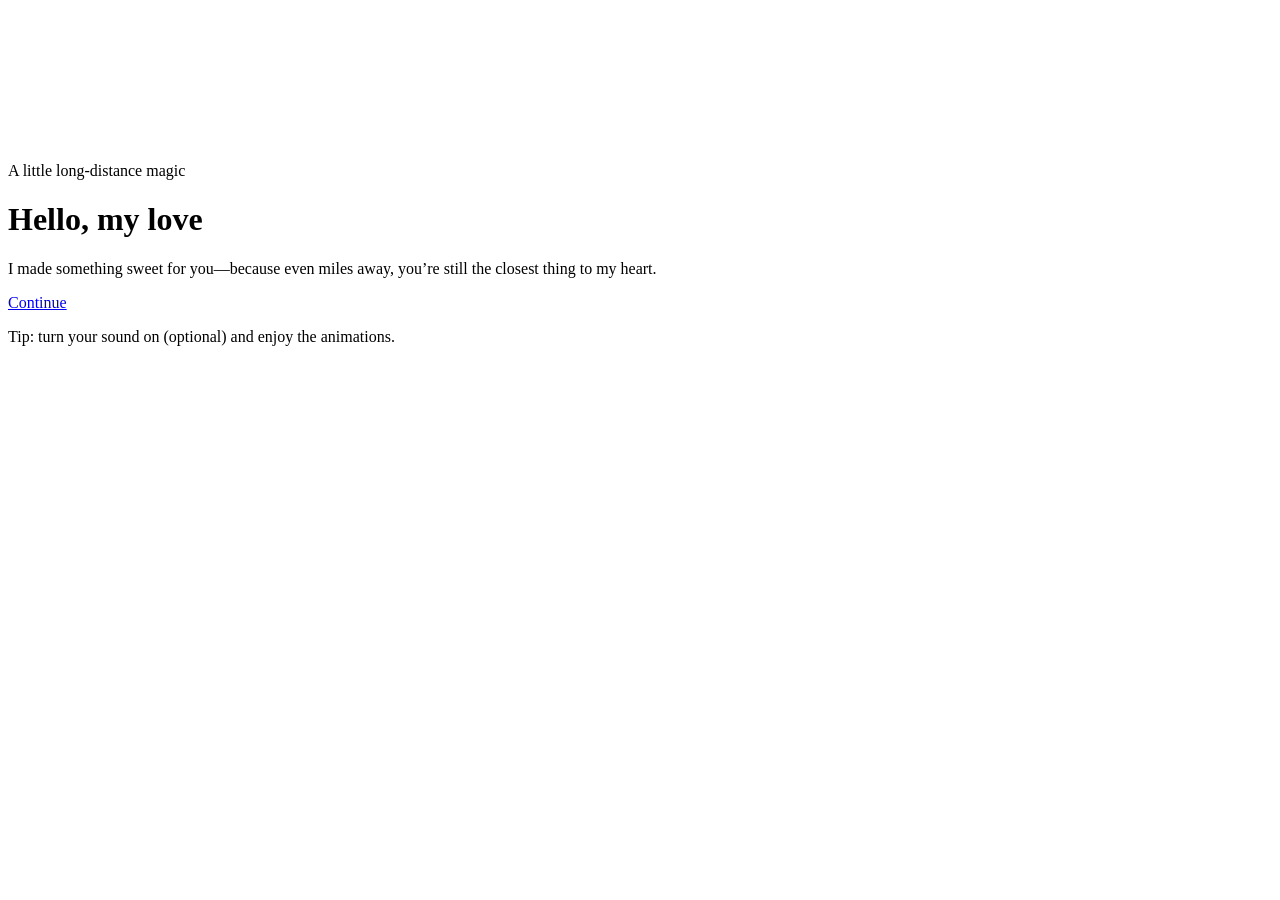
==== index.html @ 5ab75958 "Add files via upload" ====
<!doctype html>
<html lang="en">
<head>
  <meta charset="utf-8" />
  <meta name="viewport" content="width=device-width, initial-scale=1" />
  <title>Hello, My Love</title>
  <link rel="stylesheet" href="styles.css" />
</head>
<body>
  <canvas id="bg" aria-hidden="true"></canvas>
  <main class="card">
    <div class="badge">A little long-distance magic</div>
    <h1 class="script">Hello, my love</h1>
    <p class="lead">I made something sweet for you—because even miles away, you’re still the closest thing to my heart.</p>
    <div class="actions">
      <a class="btn primary" href="ask.html">Continue</a>
    </div>
    <p class="tiny">Tip: turn your sound on (optional) and enjoy the animations.</p>
  </main>

  <script src="shared.js"></script>
</body>
</html>
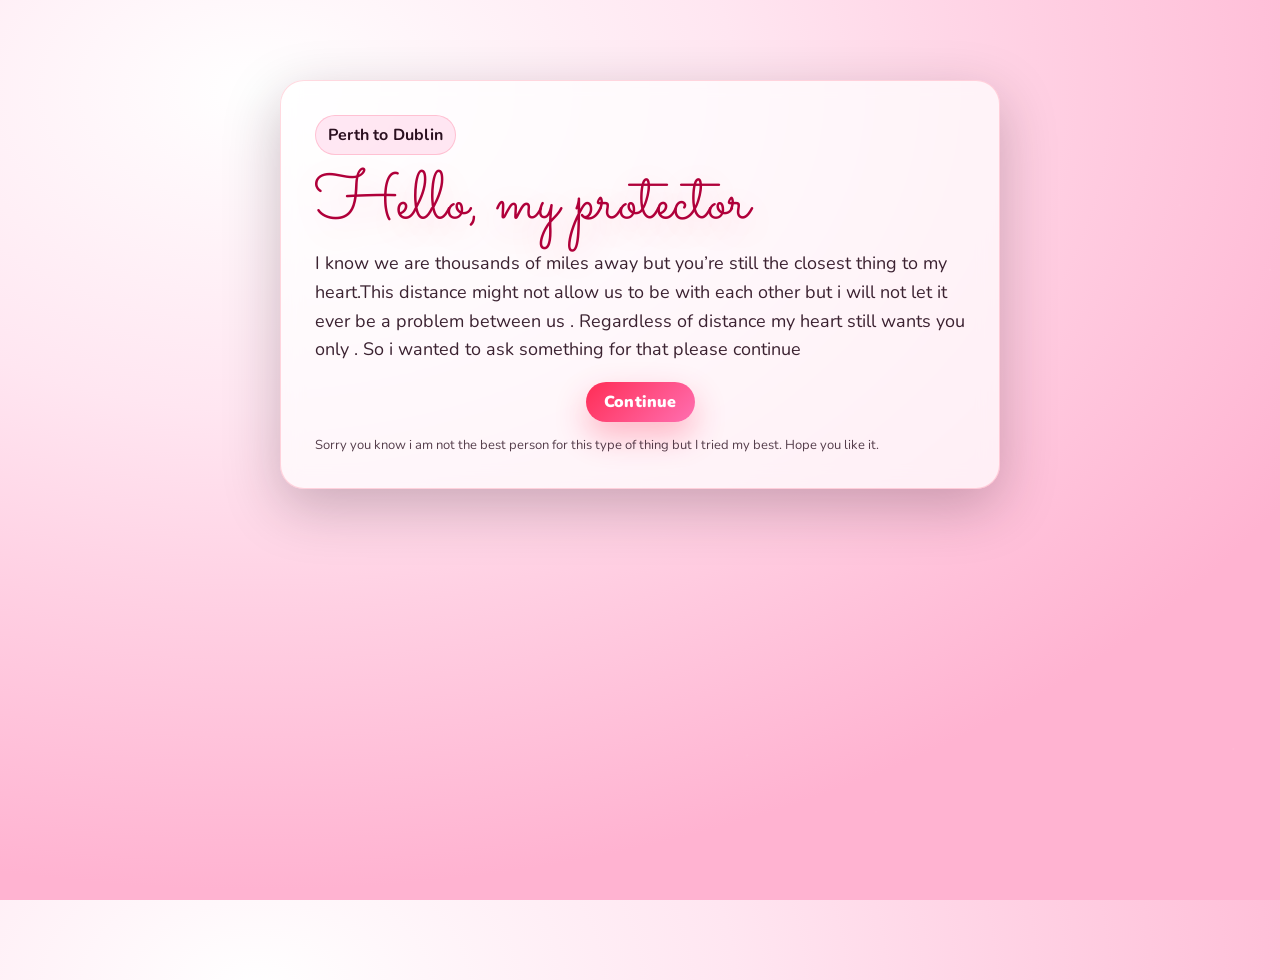
==== commit 5766c550: "Update index.html" ====
--- a/index.html
+++ b/index.html
@@ -9,13 +9,13 @@
 <body>
   <canvas id="bg" aria-hidden="true"></canvas>
   <main class="card">
-    <div class="badge">A little long-distance magic</div>
-    <h1 class="script">Hello, my love</h1>
-    <p class="lead">I made something sweet for you—because even miles away, you’re still the closest thing to my heart.</p>
+    <div class="badge">Perth to Dublin</div>
+    <h1 class="script">Hello, my protector</h1>
+    <p class="lead">I know we are thousands of miles away but you’re still the closest thing to my heart.This distance might not allow us to be with each other but i will not let it ever be a problem between us . Regardless of distance my heart still wants you only . So i wanted to ask something for that please continue</p>
     <div class="actions">
       <a class="btn primary" href="ask.html">Continue</a>
     </div>
-    <p class="tiny">Tip: turn your sound on (optional) and enjoy the animations.</p>
+    <p class="tiny">Sorry you know i am not the best person for this type of thing but I tried my best. Hope you like it.</p>
   </main>
 
   <script src="shared.js"></script>
--- a/styles.css
+++ b/styles.css
@@ -0,0 +1,1187 @@
+@import url('https://fonts.googleapis.com/css2?family=Nunito:wght@400;700;900&family=Sacramento&display=swap');
+
+:root{
+  --red:#ff2d55;
+  --pink:#ff6fb1;
+  --soft:#ffe6f1;
+  --white:#fff;
+  --ink:#2b1020;
+  --shadow: 0 18px 55px rgba(43,16,32,.25);
+}
+*{box-sizing:border-box}
+html,body{height:100%}
+body{
+  margin:0;
+  font-family: Nunito, system-ui, -apple-system, Segoe UI, Roboto, Arial, sans-serif;
+  color:var(--ink);
+  overflow:hidden;
+  background: radial-gradient(1200px 800px at 20% 10%, #fff 0%, #ffe6f1 40%, #ffd0e3 65%, #ffb3d1 100%);
+}
+
+#bg{
+  position:fixed;
+  inset:0;
+  width:100%;
+  height:100%;
+  z-index:0;
+}
+
+.card{
+  position:relative;
+  z-index:1;
+  width:min(860px, 92vw);
+  margin: 8vh auto;
+  padding: 34px 28px;
+  border-radius: 24px;
+  background: rgba(255,255,255,.72);
+  border: 1px solid rgba(255,255,255,.6);
+  box-shadow: var(--shadow);
+  backdrop-filter: blur(10px);
+  -webkit-backdrop-filter: blur(10px);
+  animation: popIn .7s ease both;
+}
+.card.wide{width:min(980px, 92vw)}
+
+@keyframes popIn{
+  from{transform: translateY(14px) scale(.985); opacity:0}
+  to{transform: translateY(0) scale(1); opacity:1}
+}
+
+.badge{
+  display:inline-block;
+  padding: 8px 12px;
+  border-radius: 999px;
+  background: linear-gradient(90deg, rgba(255,45,85,.12), rgba(255,111,177,.12));
+  border: 1px solid rgba(255,45,85,.18);
+  font-weight: 800;
+  letter-spacing: .2px;
+}
+
+.script{
+  font-family: Sacramento, cursive;
+  font-weight: 400;
+  margin: 18px 0 6px;
+  font-size: clamp(46px, 6vw, 72px);
+  line-height: 1.02;
+  color: #7a1133;
+  text-shadow: 0 10px 30px rgba(255,45,85,.18);
+}
+.script.small{font-size: 44px}
+
+.lead{
+  margin: 10px 0 18px;
+  font-size: 18px;
+  line-height: 1.5;
+}
+.tiny{margin: 18px 0 0; opacity:.75; font-size: 13px}
+.mono{font-family: ui-monospace, SFMono-Regular, Menlo, Monaco, Consolas, monospace}
+
+.actions{margin-top: 18px}
+.actions.subtle{margin-top: 10px; opacity:.9}
+
+.btn{
+  appearance:none;
+  border:0;
+  border-radius: 14px;
+  padding: 12px 16px;
+  font-weight: 900;
+  cursor:pointer;
+  text-decoration:none;
+  display:inline-flex;
+  align-items:center;
+  justify-content:center;
+  gap: 10px;
+  transition: transform .15s ease, box-shadow .15s ease, background .15s ease, filter .15s ease;
+  user-select:none;
+}
+.btn:active{transform: translateY(1px) scale(.99)}
+
+.btn.primary{
+  color: var(--white);
+  background: linear-gradient(135deg, var(--red), var(--pink));
+  box-shadow: 0 14px 30px rgba(255,45,85,.25);
+}
+.btn.primary:hover{filter: brightness(1.03)}
+
+.btn.ghost{
+  background: rgba(255,255,255,.6);
+  border: 1px solid rgba(122,17,51,.22);
+  color: #7a1133;
+}
+
+.btn.link{
+  background: transparent;
+  border: 1px dashed rgba(122,17,51,.35);
+  color: #7a1133;
+}
+
+.btn.big{min-width: 140px}
+
+.button-row{
+  position:relative;
+  display:flex;
+  gap: 14px;
+  align-items:center;
+  justify-content:center;
+  flex-wrap:wrap;
+  margin-top: 12px;
+}
+
+.status{
+  margin-top: 16px;
+  text-align:center;
+  min-height: 24px;
+  font-weight: 800;
+}
+
+.grid{
+  display:grid;
+  grid-template-columns: 1fr 1.2fr;
+  gap: 18px;
+  align-items: start;
+  margin-top: 10px;
+}
+@media (max-width: 820px){
+  body{overflow:auto}
+  .card{margin: 5vh auto 6vh}
+  .grid{grid-template-columns: 1fr}
+}
+
+.photo{
+  border-radius: 22px;
+  overflow:hidden;
+  border: 1px solid rgba(255,45,85,.18);
+  background: rgba(255,255,255,.55);
+  box-shadow: 0 16px 35px rgba(43,16,32,.12);
+}
+.photo img{width:100%; height: 100%; display:block; object-fit:cover}
+.photo-fallback{padding: 20px}
+
+.letter{
+  padding: 6px 2px;
+}
+.letter p{font-size: 16.5px; line-height: 1.65; margin: 10px 0}
+.stamp{opacity:.8; font-weight: 800}
+.signature{margin-top: 18px}
+
+.heart{
+  position:fixed;
+  width: 14px;
+  height: 14px;
+  transform: rotate(45deg);
+  background: linear-gradient(135deg, var(--red), var(--pink));
+  border-radius: 4px;
+  opacity: .9;
+  z-index: 0;
+  pointer-events:none;
+  filter: drop-shadow(0 10px 20px rgba(255,45,85,.18));
+}
+.heart:before, .heart:after{
+  content:"";
+  position:absolute;
+  width: 14px;
+  height: 14px;
+  background: inherit;
+  border-radius: 50%;
+}
+.heart:before{left:-7px; top:0}
+.heart:after{left:0; top:-7px}
+
+.pulse{
+  animation: pulse 1.4s ease-in-out infinite;
+}
+@keyframes pulse{
+  0%,100%{transform: scale(1)}
+  50%{transform: scale(1.06)}
+}
+  background: radial-gradient(1200px 700px at 20% 10%, #fff 0%, var(--soft) 30%, #ffd1e6 55%, #ffb3d6 100%);
+  overflow-x:hidden;
+}
+
+#bg{
+  position:fixed;
+  inset:0;
+  width:100%;
+  height:100%;
+  z-index:0;
+}
+
+.card{
+  position:relative;
+  z-index:1;
+  width:min(720px, 92vw);
+  margin: min(10vh, 80px) auto 40px;
+  padding: 28px 24px;
+  background: rgba(255,255,255,.72);
+  border: 1px solid rgba(255,45,85,.18);
+  border-radius: 24px;
+  box-shadow: var(--shadow);
+  backdrop-filter: blur(10px);
+  animation: popIn .75s ease-out;
+}
+.card.wide{width:min(980px, 92vw)}
+
+.badge{
+  display:inline-block;
+  padding: 8px 12px;
+  border-radius: 999px;
+  font-weight: 800;
+  letter-spacing: .3px;
+  background: linear-gradient(135deg, rgba(255,45,85,.12), rgba(255,111,177,.12));
+  border: 1px solid rgba(255,45,85,.18);
+  color: #7b1b42;
+}
+
+h1{margin: 14px 0 10px; line-height:1.05}
+.script{
+  font-family: Sacramento, cursive;
+  font-size: clamp(44px, 5vw, 68px);
+  font-weight: 400;
+  color: #7b1b42;
+  text-shadow: 0 2px 0 rgba(255,255,255,.6);
+}
+.script.small{font-size: 36px}
+
+.lead{
+  font-size: 18px;
+  line-height: 1.55;
+  margin: 0 0 18px;
+}
+
+.tiny{opacity:.75; font-size: 13px; margin:18px 0 0}
+
+.actions{display:flex; gap:12px; justify-content:center; margin-top: 14px}
+.actions.subtle{margin-top: 10px}
+
+.btn{
+  appearance:none;
+  border: 0;
+  border-radius: 14px;
+  padding: 12px 16px;
+  font-weight: 900;
+  cursor:pointer;
+  text-decoration:none;
+  display:inline-flex;
+  align-items:center;
+  justify-content:center;
+  gap: 10px;
+  transition: transform .15s ease, box-shadow .15s ease, background .15s ease, width .15s ease, height .15s ease;
+  user-select:none;
+}
+.btn:focus{outline: 3px solid rgba(255,45,85,.25); outline-offset: 3px}
+
+.btn.primary{
+  background: linear-gradient(135deg, var(--red), var(--pink));
+  color: var(--white);
+  box-shadow: 0 12px 30px rgba(255,45,85,.25);
+}
+.btn.primary:hover{transform: translateY(-2px) scale(1.01)}
+
+.btn.ghost{
+  background: rgba(255,255,255,.65);
+  border: 1px solid rgba(255,45,85,.25);
+  color: #7b1b42;
+}
+.btn.ghost:hover{transform: translateY(-1px)}
+
+.btn.link{
+  background: transparent;
+  color: #7b1b42;
+  text-decoration: underline;
+  font-weight: 800;
+  padding: 8px 10px;
+}
+
+.btn.big{
+  min-width: 130px;
+  min-height: 52px;
+}
+
+.button-row{
+  position:relative;
+  display:flex;
+  gap: 14px;
+  justify-content:center;
+  align-items:center;
+  flex-wrap:wrap;
+  margin-top: 10px;
+}
+
+.status{
+  margin-top: 16px;
+  text-align:center;
+  font-weight: 800;
+  color: #7b1b42;
+  min-height: 24px;
+}
+
+.grid{
+  display:grid;
+  grid-template-columns: 1fr;
+  gap: 18px;
+  align-items: start;
+  margin-top: 10px;
+}
+@media (min-width: 860px){
+  .grid{grid-template-columns: 1fr 1.2fr; gap: 22px}
+}
+
+.photo{
+  border-radius: 22px;
+  overflow:hidden;
+  border: 1px solid rgba(255,45,85,.22);
+  background: linear-gradient(135deg, rgba(255,45,85,.08), rgba(255,111,177,.08));
+  box-shadow: 0 14px 45px rgba(43,16,32,.18);
+}
+.photo img{width:100%; height:100%; display:block; object-fit: cover; min-height: 300px}
+.photo-fallback{padding: 18px}
+
+.letter{
+  background: rgba(255,255,255,.72);
+  border: 1px solid rgba(255,45,85,.18);
+  border-radius: 22px;
+  padding: 18px 18px;
+}
+.letter p{line-height:1.7; margin: 10px 0; font-size: 16px}
+.stamp{opacity:.85; font-weight: 900}
+.signature{margin-top: 16px; font-weight: 800}
+.mono{font-family: ui-monospace, SFMono-Regular, Menlo, Monaco, Consolas, monospace}
+
+/* Floating hearts (DOM nodes created in shared.js) */
+.heart{
+  position:fixed;
+  left: var(--x);
+  top: 110%;
+  width: var(--size);
+  height: var(--size);
+  transform: rotate(45deg);
+  background: linear-gradient(135deg, rgba(255,45,85,.95), rgba(255,111,177,.9));
+  border-radius: 8px;
+  z-index: 2;
+  opacity: .0;
+  filter: drop-shadow(0 10px 18px rgba(255,45,85,.25));
+  animation: floatUp var(--dur) linear forwards;
+}
+.heart:before, .heart:after{
+  content:"";
+  position:absolute;
+  width: 100%;
+  height: 100%;
+  border-radius: 50%;
+  background: inherit;
+}
+.heart:before{left: -50%}
+.heart:after{top: -50%}
+
+@keyframes floatUp{
+  0%{opacity:0; transform: translateY(0) rotate(45deg) scale(.9)}
+  10%{opacity:.85}
+  100%{opacity:0; transform: translateY(-130vh) rotate(45deg) scale(1.08)}
+}
+
+/* Pop + subtle pulse */
+@keyframes popIn{
+  0%{transform: translateY(10px) scale(.98); opacity:0}
+  100%{transform: translateY(0) scale(1); opacity:1}
+}
+
+.pulse{
+  animation: pulse 1.05s ease-in-out infinite;
+}
+@keyframes pulse{
+  0%,100%{transform: scale(1)}
+  50%{transform: scale(1.04)}
+}
+
+/* Confetti */
+.confetti{
+  position:fixed;
+  inset: -10px;
+  pointer-events:none;
+  z-index: 5;
+}
+
+  border-radius: 24px;
+  box-shadow: var(--shadow);
+  backdrop-filter: blur(10px);
+  -webkit-backdrop-filter: blur(10px);
+  animation: pop .7s cubic-bezier(.2,1,.2,1) both;
+}
+.card.wide{width:min(980px, 94vw)}
+
+@keyframes pop{from{transform: translateY(16px) scale(.98);opacity:0}to{transform: translateY(0) scale(1);opacity:1}}
+
+.badge{
+  display:inline-flex;
+  align-items:center;
+  gap:10px;
+  padding:8px 12px;
+  border-radius:999px;
+  background: rgba(255,111,177,.16);
+  border: 1px solid rgba(255,45,85,.20);
+  color:var(--ink);
+  font-weight:700;
+  letter-spacing:.2px;
+}
+
+.script{
+  font-family: Sacramento, cursive;
+  font-size: clamp(44px, 6vw, 68px);
+  line-height: 1;
+  margin: 16px 0 10px;
+  color: #b0003a;
+  text-shadow: 0 10px 35px rgba(255,45,85,.18);
+}
+.script.small{font-size: clamp(30px, 3.6vw, 44px)}
+
+.lead{
+  margin: 0 0 18px;
+  font-size: clamp(16px, 2.1vw, 18px);
+  opacity: .92;
+}
+
+.tiny{margin:14px 0 0; font-size: 13px; opacity:.7}
+
+.actions{display:flex; gap:12px; justify-content:center; margin-top: 18px}
+.actions.subtle{margin-top: 10px}
+
+.btn{
+  appearance:none;
+  border:0;
+  cursor:pointer;
+  user-select:none;
+  text-decoration:none;
+  display:inline-flex;
+  align-items:center;
+  justify-content:center;
+  padding: 12px 18px;
+  border-radius: 14px;
+  font-weight:900;
+  letter-spacing:.2px;
+  transition: transform .12s ease, box-shadow .12s ease, filter .12s ease;
+  will-change: transform;
+}
+.btn:focus{outline: 3px solid rgba(255,45,85,.35); outline-offset: 3px}
+.btn:hover{transform: translateY(-1px)}
+.btn:active{transform: translateY(1px) scale(.99)}
+
+.btn.primary{
+  background: linear-gradient(135deg, var(--red), var(--pink));
+  color: #fff;
+  box-shadow: 0 14px 30px rgba(255,45,85,.35);
+}
+.btn.primary.big{font-size: 18px; padding: 14px 22px}
+
+.btn.ghost{
+  background: rgba(255,255,255,.75);
+  border: 2px solid rgba(255,45,85,.25);
+  color: #8a0030;
+}
+
+.btn.link{
+  background: transparent;
+  color: #8a0030;
+  padding: 10px 10px;
+}
+
+.button-row{
+  position:relative;
+  display:flex;
+  gap: 14px;
+  justify-content:center;
+  align-items:center;
+  flex-wrap:wrap;
+  margin-top: 6px;
+}
+
+.status{
+  margin-top: 14px;
+  text-align:center;
+  font-weight:700;
+  opacity:.9;
+}
+
+.grid{
+  display:grid;
+  grid-template-columns: 1fr;
+  gap: 18px;
+  margin-top: 10px;
+}
+@media (min-width: 860px){
+  .grid{grid-template-columns: 0.9fr 1.1fr; align-items:start}
+}
+
+.photo{
+  background: rgba(255,255,255,.7);
+  border: 1px solid rgba(255,45,85,.18);
+  border-radius: 20px;
+  overflow:hidden;
+  box-shadow: 0 16px 45px rgba(255,45,85,.12);
+}
+.photo img{width:100%; height: 100%; display:block; object-fit:cover; min-height: 260px; max-height: 520px}
+.photo-fallback{padding: 18px; text-align:center}
+.mono{font-family: ui-monospace, SFMono-Regular, Menlo, Monaco, Consolas, 'Liberation Mono', 'Courier New', monospace; font-size: 12px}
+
+.letter{
+  background: rgba(255,255,255,.78);
+  border: 1px solid rgba(255,45,85,.18);
+  border-radius: 20px;
+  padding: 18px 18px 10px;
+  box-shadow: 0 16px 45px rgba(255,45,85,.12);
+}
+.letter p{margin: 10px 0; font-size: 16px; line-height: 1.6}
+.stamp{opacity:.8; font-weight:800}
+.signature{margin-top: 14px}
+
+/* floating heart element (created in JS) */
+.heart{
+  position:fixed;
+  left: var(--x);
+  top: 110vh;
+  width: var(--s);
+  height: var(--s);
+  transform: rotate(45deg);
+  background: rgba(255,45,85,.55);
+  filter: drop-shadow(0 10px 18px rgba(255,45,85,.2));
+  z-index:0;
+  animation: floatUp var(--d) linear forwards;
+}
+.heart:before,
+.heart:after{
+  content:"";
+  position:absolute;
+  width:100%;
+  height:100%;
+  border-radius:50%;
+  background: inherit;
+}
+.heart:before{left:-50%; top:0}
+.heart:after{left:0; top:-50%}
+
+@keyframes floatUp{
+  0%{transform: translateY(0) rotate(45deg); opacity:0}
+  10%{opacity:.8}
+  100%{transform: translateY(-140vh) rotate(45deg); opacity:0}
+}
+  border-radius:999px;
+  background: rgba(255,45,85,.08);
+  border:1px solid rgba(255,45,85,.22);
+  font-weight:800;
+  letter-spacing:.2px;
+}
+
+.script{
+  font-family: Sacramento, cursive;
+  font-size: clamp(40px, 5.2vw, 76px);
+  line-height: .92;
+  margin: 14px 0 10px;
+  color: #8b0f3b;
+  text-shadow: 0 10px 24px rgba(255,45,85,.18);
+}
+.script.small{font-size:44px}
+
+.lead{
+  font-size: 18px;
+  line-height:1.6;
+  margin: 0 0 18px;
+}
+
+.tiny{
+  margin: 14px 0 0;
+  font-size: 13px;
+  opacity:.8;
+}
+
+.actions{display:flex;gap:12px;justify-content:center;margin-top:18px}
+.actions.subtle{justify-content:flex-start;margin-top:10px}
+
+.btn{
+  appearance:none;
+  border:0;
+  cursor:pointer;
+  text-decoration:none;
+  display:inline-flex;
+  align-items:center;
+  justify-content:center;
+  padding: 12px 18px;
+  border-radius: 16px;
+  font-weight:900;
+  letter-spacing:.2px;
+  transform: translateZ(0);
+  transition: transform .15s ease, box-shadow .15s ease, filter .15s ease;
+  user-select:none;
+}
+.btn:active{transform: translateY(1px) scale(.99)}
+.btn.primary{
+  background: linear-gradient(135deg, var(--red), var(--pink));
+  color: var(--white);
+  box-shadow: 0 16px 30px rgba(255,45,85,.28);
+}
+.btn.primary:hover{filter:saturate(1.05) brightness(1.02);box-shadow: 0 18px 42px rgba(255,45,85,.34)}
+.btn.ghost{
+  background: rgba(255,255,255,.7);
+  border: 1px solid rgba(43,16,32,.18);
+  color: var(--ink);
+}
+.btn.ghost:hover{box-shadow: 0 12px 30px rgba(43,16,32,.12)}
+.btn.link{
+  background: transparent;
+  padding: 8px 0;
+  border-radius: 0;
+  color: #8b0f3b;
+  font-weight:900;
+}
+.btn.big{font-size: 20px; padding: 14px 22px; border-radius: 18px}
+
+.button-row{
+  position:relative;
+  display:flex;
+  align-items:center;
+  justify-content:center;
+  gap:14px;
+  flex-wrap:wrap;
+  padding: 8px 0 4px;
+  min-height: 120px;
+}
+
+.status{
+  margin-top: 10px;
+  text-align:center;
+  font-weight:800;
+  color:#8b0f3b;
+  min-height: 26px;
+}
+
+.grid{
+  display:grid;
+  grid-template-columns: 1fr;
+  gap: 18px;
+  margin-top: 10px;
+}
+@media (min-width: 820px){
+  .grid{grid-template-columns: 1.05fr .95fr; align-items:start}
+}
+
+.photo{
+  border-radius: 22px;
+  overflow:hidden;
+  border: 1px solid rgba(255,45,85,.22);
+  background: rgba(255,255,255,.6);
+  box-shadow: 0 14px 34px rgba(43,16,32,.12);
+  min-height: 260px;
+}
+.photo img{width:100%; height:100%; object-fit:cover; display:block}
+.photo-fallback{padding:20px}
+
+.letter{
+  border-radius: 22px;
+  border: 1px solid rgba(255,45,85,.22);
+  background: rgba(255,255,255,.72);
+  box-shadow: 0 14px 34px rgba(43,16,32,.12);
+  padding: 18px 18px 16px;
+}
+.letter p{line-height:1.75; margin: 0 0 12px}
+.letter .stamp{opacity:.85; font-weight:800}
+.signature{margin-top: 14px}
+
+.mono{font-family: ui-monospace, SFMono-Regular, Menlo, Monaco, Consolas, "Liberation Mono", "Courier New", monospace; font-size: .95em}
+
+/* Floating heart elements */
+.heart{
+  position:fixed;
+  width: 14px;
+  height: 14px;
+  transform: rotate(45deg);
+  background: rgba(255,45,85,.75);
+  border-radius: 3px;
+  z-index: 0;
+  pointer-events:none;
+  animation: floatUp linear forwards;
+  filter: blur(.1px);
+}
+.heart:before,
+.heart:after{
+  content:"";
+  position:absolute;
+  width: 14px;
+  height: 14px;
+  background: inherit;
+  border-radius: 50%;
+}
+.heart:before{left:-7px; top:0}
+.heart:after{left:0; top:-7px}
+
+@keyframes floatUp{
+  from{transform: translateY(0) rotate(45deg); opacity: 0}
+  10%{opacity: .8}
+  to{transform: translateY(-120vh) rotate(45deg); opacity: 0}
+}
+
+/* Confetti */
+.confetti{
+  position:fixed;
+  width: 10px;
+  height: 14px;
+  z-index: 2;
+  pointer-events:none;
+  animation: confettiFall linear forwards;
+}
+@keyframes confettiFall{
+  from{transform: translateY(-10vh) rotate(0deg); opacity: 1}
+  to{transform: translateY(120vh) rotate(720deg); opacity: 0.85}
+}
+  margin: 0 0 18px;
+}
+.tiny{margin:18px 0 0; font-size: 12.5px; opacity:.75}
+
+.actions{display:flex; gap:12px; margin-top: 14px}
+.actions.subtle{justify-content:space-between; align-items:center}
+
+.btn{
+  appearance:none;
+  border:0;
+  cursor:pointer;
+  text-decoration:none;
+  display:inline-flex;
+  align-items:center;
+  justify-content:center;
+  gap:10px;
+  padding: 12px 18px;
+  border-radius: 999px;
+  font-weight:900;
+  letter-spacing:.2px;
+  transition: transform .12s ease, box-shadow .12s ease, background .12s ease, opacity .12s ease;
+  user-select:none;
+  line-height:1;
+}
+.btn:active{transform: translateY(1px) scale(.99)}
+.btn:hover{transform: translateY(-1px) scale(1.01)}
+
+.btn.primary{
+  color: var(--white);
+  background: linear-gradient(135deg, var(--red), var(--pink));
+  box-shadow: 0 18px 30px rgba(255,45,85,.28);
+}
+.btn.primary.big{font-size:18px; padding: 14px 22px}
+.btn.ghost{
+  color: #7b1838;
+  background: rgba(255,255,255,.78);
+  border: 1px solid rgba(255,45,85,.35);
+}
+.btn.link{
+  background: transparent;
+  border: 1px dashed rgba(255,45,85,.35);
+  color: #7b1838;
+}
+
+.button-row{
+  display:flex;
+  flex-wrap:wrap;
+  gap: 14px;
+  align-items:center;
+  justify-content:center;
+  margin: 18px 0 6px;
+  position:relative;
+}
+
+.status{
+  text-align:center;
+  margin-top: 10px;
+  font-weight:800;
+  min-height: 24px;
+  color:#7b1838;
+}
+
+.grid{
+  display:grid;
+  grid-template-columns: 1fr;
+  gap: 18px;
+  margin-top: 8px;
+}
+@media (min-width: 860px){
+  .grid{grid-template-columns: 360px 1fr; align-items:start}
+  .card{padding: 34px 34px}
+}
+
+.photo{
+  background: rgba(255,45,85,.06);
+  border: 1px solid rgba(255,45,85,.18);
+  border-radius: 18px;
+  overflow:hidden;
+  position:relative;
+  box-shadow: 0 14px 32px rgba(255,45,85,.14);
+}
+.photo img{width:100%; height:100%; object-fit:cover; display:block; aspect-ratio: 4 / 5}
+.photo-fallback{padding:18px}
+
+.letter{
+  padding: 18px 18px 8px;
+  background: rgba(255,255,255,.55);
+  border: 1px solid rgba(255,45,85,.15);
+  border-radius: 18px;
+}
+.letter p{margin: 0 0 14px; line-height:1.75; font-size: 16.5px}
+
+.stamp{
+  display:inline-block;
+  font-weight:900;
+  font-size: 12px;
+  padding: 8px 10px;
+  border-radius: 12px;
+  background: rgba(255,45,85,.08);
+  border:1px solid rgba(255,45,85,.22);
+}
+.signature{margin-top: 18px; font-weight:800}
+.mono{font-family: ui-monospace, SFMono-Regular, Menlo, Consolas, monospace}
+
+/* cute pulse */
+.pulse{animation: pulse 1.2s ease-in-out infinite}
+@keyframes pulse{0%,100%{transform:scale(1)}50%{transform:scale(1.04)}}
+  font-weight:900;
+  letter-spacing:.2px;
+  transition: transform .15s ease, filter .15s ease, box-shadow .15s ease;
+  user-select:none;
+}
+.btn:active{transform: translateY(1px) scale(.99)}
+.btn:hover{filter: brightness(1.02)}
+
+.btn.primary{
+  color:white;
+  background: linear-gradient(135deg, var(--red), var(--pink));
+  box-shadow: 0 14px 32px rgba(255,45,85,.32);
+}
+.btn.primary:hover{transform: translateY(-1px) scale(1.02)}
+
+.btn.ghost{
+  background: rgba(255,255,255,.75);
+  border:1px solid rgba(255,45,85,.28);
+  color: #8b0f3b;
+  box-shadow: 0 10px 24px rgba(43,16,32,.10);
+}
+
+.btn.link{
+  background: transparent;
+  border: 0;
+  padding: 0;
+  color:#8b0f3b;
+  text-decoration: underline;
+  font-weight:800;
+}
+
+.button-row{display:flex; flex-wrap:wrap; gap:12px; align-items:center; justify-content:center; margin-top: 16px}
+.btn.big{font-size: 18px; padding: 13px 22px}
+
+.status{margin-top:14px; text-align:center; font-weight:800; opacity:.85}
+
+.grid{display:grid; grid-template-columns: 1.1fr 1.3fr; gap:18px; align-items:start; margin-top: 10px}
+@media (max-width: 820px){.grid{grid-template-columns:1fr}}
+
+.photo{
+  border-radius: 22px;
+  overflow:hidden;
+  background: rgba(255,255,255,.65);
+  border: 1px solid rgba(255,45,85,.16);
+  box-shadow: 0 18px 55px rgba(43,16,32,.12);
+  min-height: 340px;
+  position:relative;
+}
+.photo img{width:100%; height:100%; object-fit:cover; display:block; animation: floaty 5.5s ease-in-out infinite}
+@keyframes floaty{0%,100%{transform: translateY(0)}50%{transform: translateY(-6px)}}
+
+.photo-fallback{
+  padding: 18px;
+  height: 100%;
+  display:flex;
+  align-items:center;
+}
+
+.letter{
+  padding: 6px 4px;
+}
+.letter p{line-height:1.75; margin: 10px 0; font-size: 16.5px}
+.stamp{opacity:.8; font-weight:800}
+.signature{margin-top:16px}
+.mono{font-family: ui-monospace, SFMono-Regular, Menlo, Monaco, Consolas, 'Liberation Mono', 'Courier New', monospace; font-size: .95em}
+
+/* little heart sparkle */
+.heart{
+  position: fixed;
+  left: 0;
+  top: 0;
+  width: 14px;
+  height: 14px;
+  transform: translate(-50%, -50%) rotate(45deg);
+  background: linear-gradient(135deg, var(--red), var(--pink));
+  border-radius: 3px;
+  z-index: 2;
+  pointer-events:none;
+  filter: drop-shadow(0 8px 18px rgba(255,45,85,.35));
+  opacity: .9;
+}
+.heart:before,.heart:after{
+  content:"";
+  position:absolute;
+  width:14px;
+  height:14px;
+  background: inherit;
+  border-radius: 999px;
+}
+.heart:before{left:-7px; top:0}
+.heart:after{left:0; top:-7px}
+  (1.01)}
+
+.btn.ghost{
+  color: #8b0f3b;
+  background: rgba(255,255,255,.7);
+  border: 1px solid rgba(255,45,85,.35);
+  box-shadow: 0 12px 22px rgba(43,16,32,.12);
+}
+.btn.ghost:hover{transform: translateY(-1px)}
+
+.btn.link{
+  padding:0;
+  border-radius:0;
+  background:none;
+  color: #8b0f3b;
+  font-weight:800;
+  text-decoration: underline;
+  text-underline-offset: 4px;
+}
+
+.button-row{
+  display:flex;
+  flex-wrap:wrap;
+  gap: 12px;
+  align-items:center;
+  margin: 18px 0 10px;
+  position: relative;
+}
+
+.btn.big{font-size: 18px; padding: 14px 24px}
+
+.status{
+  margin-top: 8px;
+  font-weight:700;
+  opacity:.8;
+}
+
+.grid{
+  display:grid;
+  grid-template-columns: 1fr;
+  gap: 18px;
+}
+@media (min-width: 860px){
+  .grid{grid-template-columns: 0.95fr 1.05fr; gap: 22px; align-items:start}
+}
+
+.photo{
+  border-radius: 22px;
+  overflow:hidden;
+  border: 1px solid rgba(255,45,85,.22);
+  box-shadow: 0 18px 44px rgba(43,16,32,.18);
+  background: rgba(255,255,255,.55);
+}
+.photo img{
+  width:100%;
+  height:100%;
+  display:block;
+  aspect-ratio: 4/5;
+  object-fit: cover;
+  filter: saturate(1.08) contrast(1.02);
+}
+.photo-fallback{padding:18px}
+
+.letter{
+  background: rgba(255,255,255,.72);
+  border: 1px solid rgba(255,45,85,.18);
+  border-radius: 22px;
+  padding: 18px 18px;
+  box-shadow: 0 14px 34px rgba(43,16,32,.12);
+}
+.letter p{line-height:1.75; font-size: 16.5px; margin: 0 0 12px}
+.stamp{opacity:.75; font-weight:800}
+.signature{margin-top: 14px}
+
+.mono{font-family: ui-monospace, SFMono-Regular, Menlo, Monaco, Consolas, "Liberation Mono", "Courier New", monospace; font-size: .95em}
+
+/* cute floating heart micro-interactions */
+.heart{
+  position:fixed;
+  left:0;
+  top:0;
+  width: 14px;
+  height: 14px;
+  transform: translate(-50%,-50%) rotate(45deg);
+  background: linear-gradient(135deg, var(--red), var(--pink));
+  opacity:.75;
+  pointer-events:none;
+  filter: drop-shadow(0 10px 20px rgba(255,45,85,.28));
+}
+.heart::before,.heart::after{
+  content:"";
+  position:absolute;
+  width:14px;
+  height:14px;
+  border-radius:50%;
+  background: inherit;
+}
+.heart::before{left:-7px}
+.heart::after{top:-7px}
+
+@media (prefers-reduced-motion: reduce){
+  *{animation:none !important; transition:none !important}
+}
+  flex-wrap:wrap;
+  gap:14px;
+  align-items:center;
+  justify-content:center;
+  margin-top: 8px;
+}
+.btn.big{min-width:140px; min-height: 52px}
+
+.status{margin-top: 14px; text-align:center; font-weight:800; color:#6c0e2f}
+
+.grid{
+  display:grid;
+  grid-template-columns: 1fr;
+  gap:18px;
+  align-items:start;
+}
+@media (min-width: 860px){
+  .grid{grid-template-columns: .95fr 1.05fr; gap:24px}
+}
+
+.photo{
+  border-radius: 22px;
+  overflow:hidden;
+  border:1px solid rgba(255,45,85,.18);
+  box-shadow: 0 18px 45px rgba(43,16,32,.16);
+  background: rgba(255,255,255,.7);
+}
+.photo img{width:100%; height:100%; display:block; object-fit:cover}
+.photo-fallback{padding:18px}
+
+.letter{
+  padding: 6px 2px;
+}
+.stamp{
+  display:inline-block;
+  padding:8px 12px;
+  border-radius:12px;
+  background: rgba(255,45,85,.08);
+  border:1px dashed rgba(255,45,85,.35);
+  font-weight:900;
+  margin: 0 0 10px;
+}
+.letter p{font-size:16.5px; line-height:1.75; margin: 10px 0}
+.signature{margin-top: 16px}
+
+.mono{font-family: ui-monospace, SFMono-Regular, Menlo, Monaco, Consolas, "Liberation Mono", "Courier New", monospace}
+
+/* Small cute heartbeat on primary button */
+.btn.primary.heartbeat{animation: heartbeat 1.6s ease-in-out infinite}
+@keyframes heartbeat{0%,100%{transform: scale(1)} 10%{transform: scale(1.02)} 20%{transform: scale(1)} 30%{transform: scale(1.03)} 40%{transform: scale(1)}}
+
+/* Confetti */
+.confetti{
+  position:fixed;
+  inset:0;
+  pointer-events:none;
+  z-index: 3;
+}
+  border-radius: 22px;
+  overflow:hidden;
+  border: 1px solid rgba(255,45,85,.22);
+  background: rgba(255,255,255,.65);
+  box-shadow: 0 14px 30px rgba(43,16,32,.14);
+  min-height: 320px;
+  display:grid;
+  place-items:center;
+}
+.photo img{width:100%; height:100%; object-fit:cover; display:block}
+.photo-fallback{padding:22px; text-align:center}
+
+.letter{
+  padding: 18px 18px 6px;
+  border-radius: 22px;
+  background: rgba(255,255,255,.62);
+  border: 1px solid rgba(255,45,85,.18);
+}
+.letter p{font-size: 16.5px; line-height:1.75; margin: 0 0 12px}
+.stamp{font-weight:900; color:#8b0f3b; opacity:.82}
+.signature{margin-top: 18px}
+.mono{font-family: ui-monospace, SFMono-Regular, Menlo, Monaco, Consolas, monospace}
+
+/* Heartbeat accent */
+.heart{
+  display:inline-block;
+  animation: beat 1.2s ease-in-out infinite;
+  transform-origin:center;
+}
+@keyframes beat{
+  0%,100%{transform: scale(1)}
+  20%{transform: scale(1.08)}
+  40%{transform: scale(.98)}
+}
+
+/* Confetti dots */
+.confetti{
+  position:fixed;
+  inset:0;
+  pointer-events:none;
+  z-index: 3;
+}
+
+/* Reduce motion */
+@media (prefers-reduced-motion: reduce){
+  *{animation-duration: .001ms !important; animation-iteration-count: 1 !important; transition-duration: .001ms !important}
+}
+  background: rgba(255,255,255,.62);
+  border: 1px solid rgba(255,45,85,.18);
+}
+.letter p{font-size:16.5px; line-height:1.75; margin: 10px 0}
+.stamp{font-weight:900; color:#8b0f3b; opacity:.85}
+.signature{margin-top: 18px; font-weight:900}
+
+.mono{font-family: ui-monospace, SFMono-Regular, Menlo, Monaco, Consolas, monospace}
+
+/* Cute pulse on key elements */
+.pulse{
+  animation: pulse 1.2s ease-in-out infinite;
+}
+@keyframes pulse{
+  0%,100%{transform:scale(1)}
+  50%{transform:scale(1.04)}
+}
+
+/* Confetti pieces */
+.confetti{
+  position:fixed;
+  top:-10px;
+  width:10px;
+  height:14px;
+  border-radius:2px;
+  opacity:.9;
+  z-index:10;
+  animation: confettiFall 1.2s linear forwards;
+}
+@keyframes confettiFall{
+  to{transform: translateY(110vh) rotate(720deg); opacity:0}
+}
+@keyframes pulse{
+  0%,100%{transform: scale(1)}
+  50%{transform: scale(1.035)}
+}
+
+/* Confetti */
+.confetti{
+  position:fixed;
+  inset:0;
+  pointer-events:none;
+  z-index:3;
+}
+
+/* Respect reduced motion */
+@media (prefers-reduced-motion: reduce){
+  *{animation-duration: .001ms !important; animation-iteration-count: 1 !important; transition-duration:.001ms !important}
+}
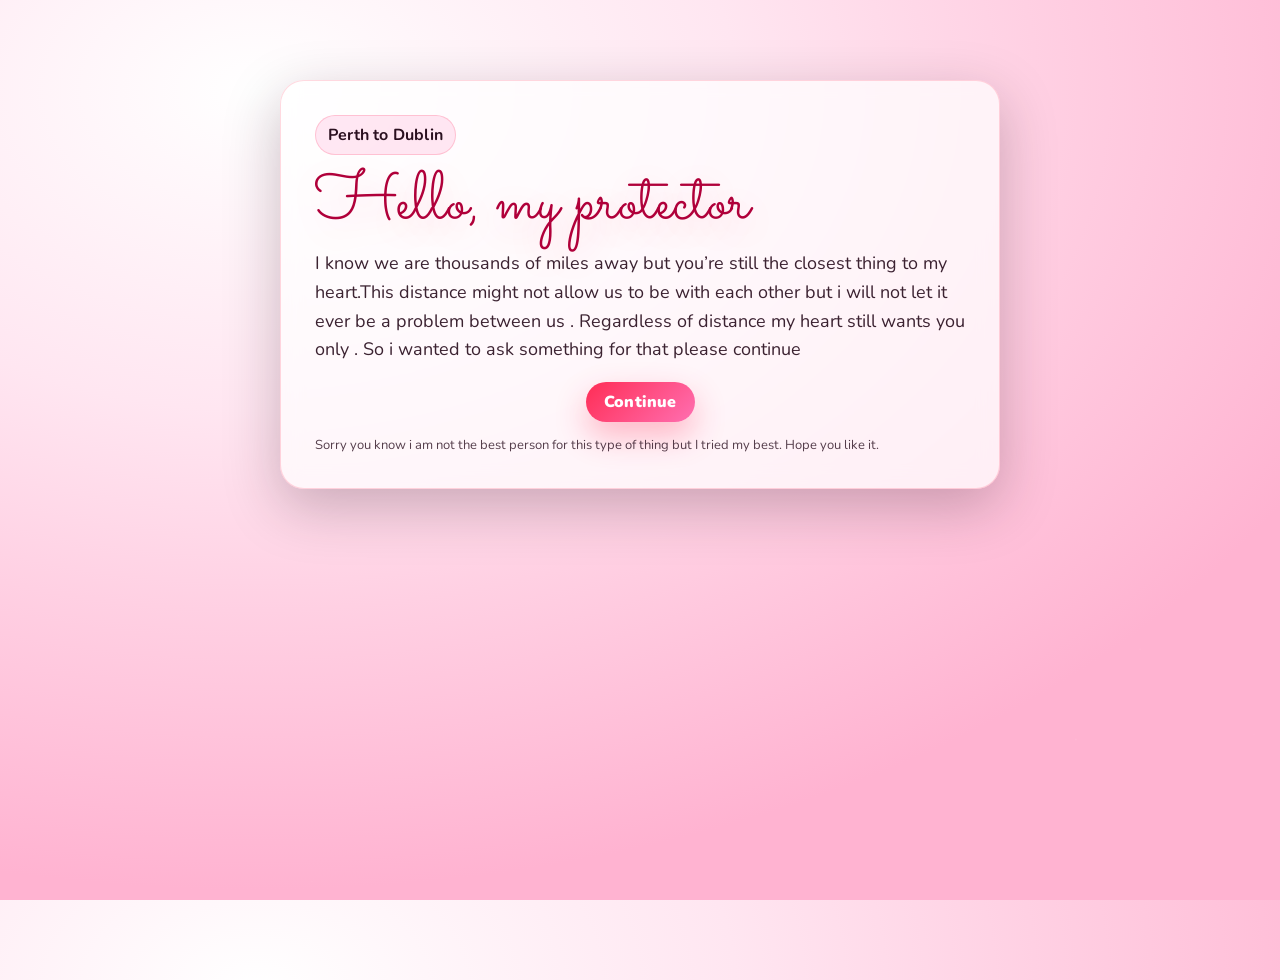
==== commit e4d2e8d8: "Update index.html" ====
--- a/index.html
+++ b/index.html
@@ -20,4 +20,15 @@
 
   <script src="shared.js"></script>
 </body>
+  <audio id="bg-music" autoplay loop>
+  <source src="assets/love.mp3" type="audio/mpeg">
+</audio>
+
+<script>
+  const music = document.getElementById("bg-music");
+  document.addEventListener("click", () => {
+    music.play().catch(() => {});
+  });
+</script>
+
 </html>
